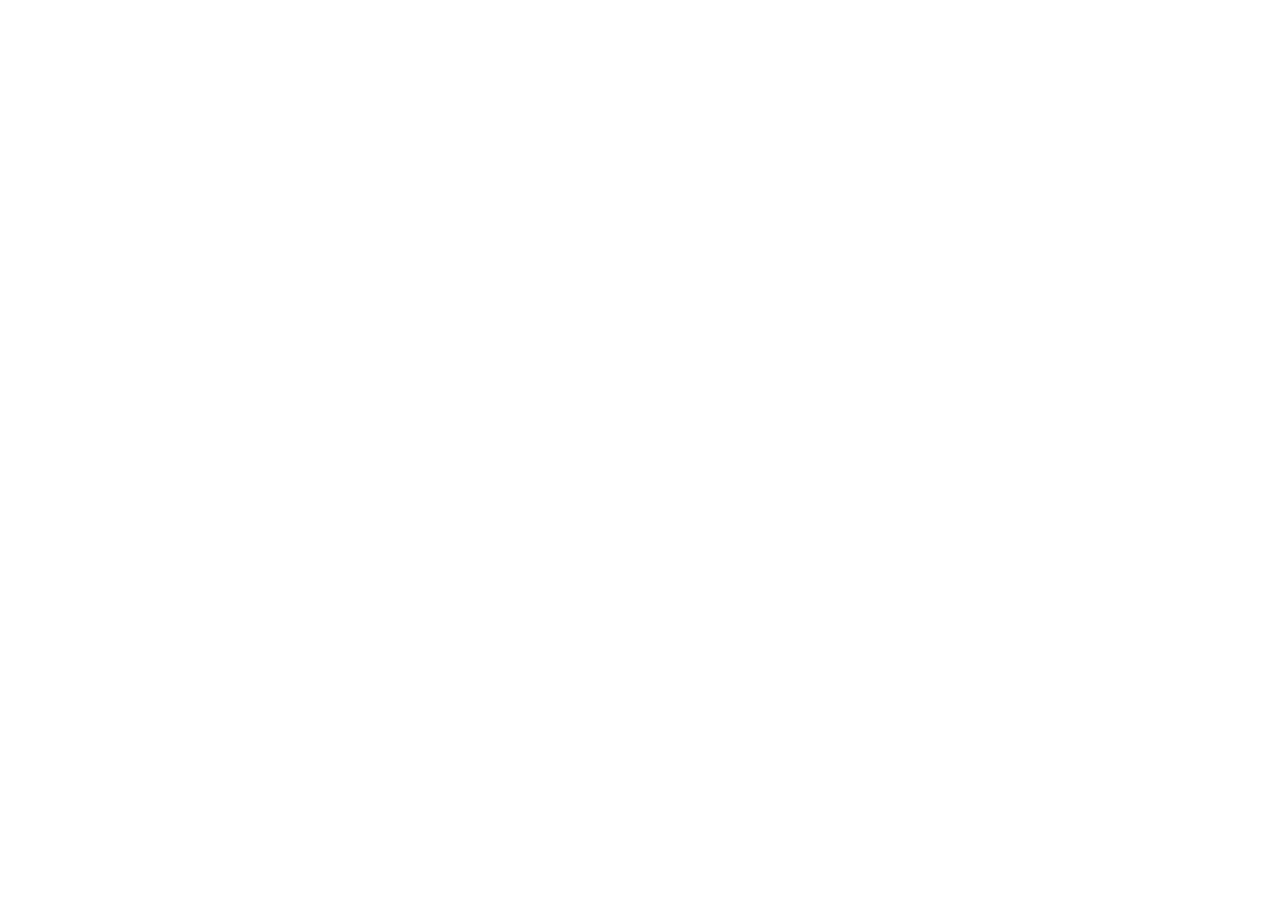
==== Login/login.html @ b29fbe02 "Refactor to Login page" ====
<!DOCTYPE html>
<html lang="en">
    <head>
        <meta charset="UTF-8">
        <meta name="viewport" content="width=device-width, initial-scale=1.0">
        <title>NYSM</title>
        <link rel="stylesheet" href="styles.css" />
    </head>
    <body>
        
    </body>
</html>
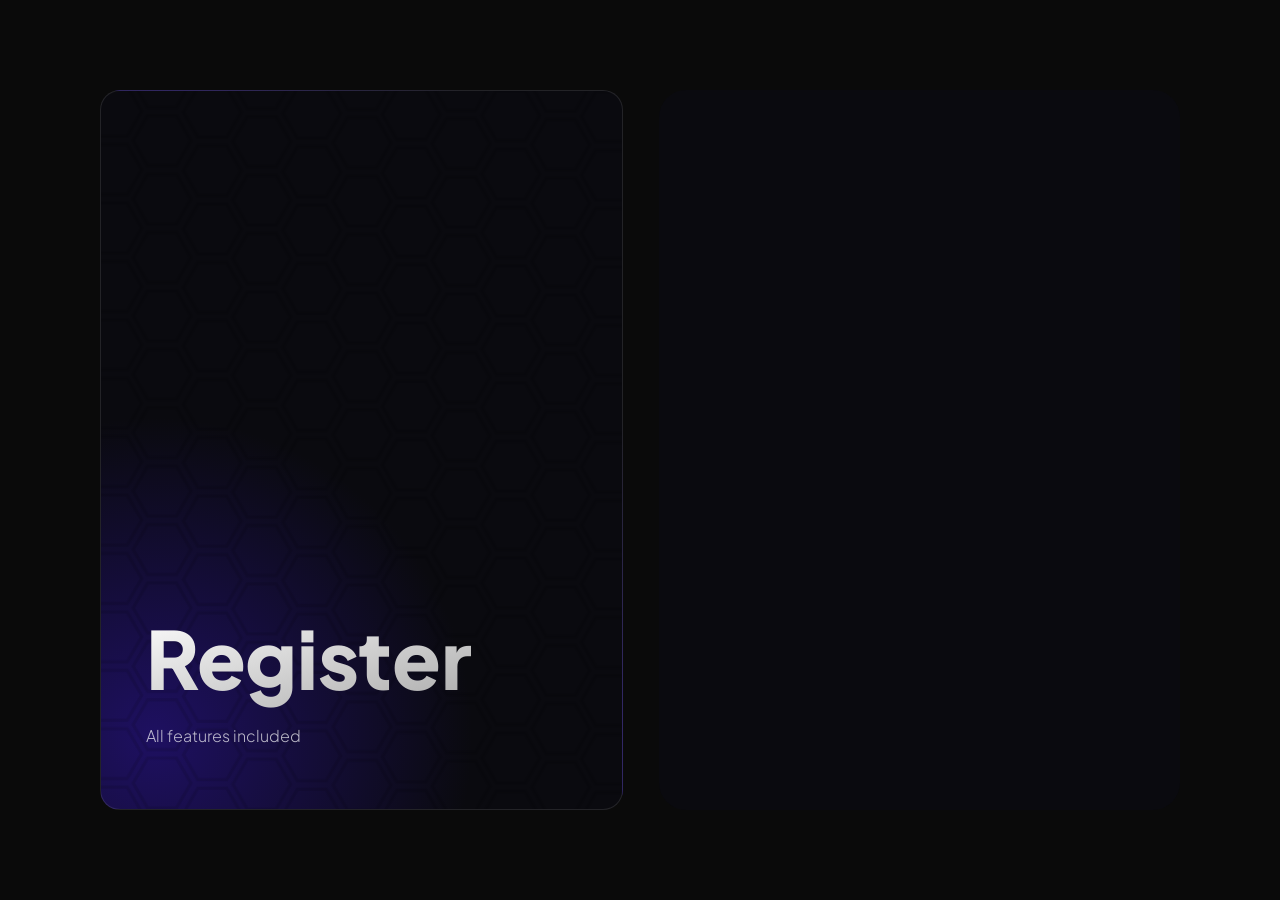
==== commit 74a8a051: "Give initial format to login page" ====
--- a/Login/login.html
+++ b/Login/login.html
@@ -5,8 +5,21 @@
         <meta name="viewport" content="width=device-width, initial-scale=1.0">
         <title>NYSM</title>
         <link rel="stylesheet" href="styles.css" />
+
+        <link rel="preconnect" href="https://fonts.googleapis.com">
+        <link rel="preconnect" href="https://fonts.gstatic.com" crossorigin>
+        <link href="https://fonts.googleapis.com/css2?family=Plus+Jakarta+Sans:wght@300;500;800&display=swap" rel="stylesheet">
     </head>
     <body>
-        
+        <div id="mainFrame">
+            <div id="presentationFrame" class="loginCell">
+                <div id="presentationText">
+                    <h3>Register</h3>
+                    <p>All features included</p>
+                </div>
+                <div id="spotlight"></div>
+            </div>
+            <div id="loginFrame" class="loginCell"></div>
+        </div>
     </body>
 </html>
--- a/Login/styles.css
+++ b/Login/styles.css
@@ -0,0 +1,60 @@
+html, body {
+    position: relative;
+    background-color: #0A0A0A;
+    margin: 0px; padding: 0px;
+    height: 100%;
+}
+
+#mainFrame {
+    position: relative;
+    display: flex;
+    width: 120vh; height: 80vh;
+    left: 50%; top: 50%; transform: translate(-50%, -50%);
+    gap: 4vh;
+}
+
+.loginCell {
+    flex: 1;
+    border-radius: 3vh;
+    background-color: #0a0a0f;
+}
+
+#presentationFrame {
+    border: 1px solid rgba(255, 255, 255, 0.1);
+    border-radius: 20px;
+    background: radial-gradient(circle at 10% 90%, #1e1061, #0a0a0f 40%);
+    position: relative;
+    overflow: hidden;
+    color: white;
+}
+#spotlight {
+    position: absolute;
+    width: 100%; height: 100%;
+    background-image: url(honeycom.png);
+    background-size: cover;
+    background-position: center;
+
+    opacity: 0.1;
+}
+
+#presentationText {
+    position: absolute;
+    left:5vh; bottom: 5vh;
+    font-family: 'Plus Jakarta Sans', sans-serif;
+    z-index: 10;
+}
+#presentationText h3 {
+  font-weight: 800;
+  font-size: 5rem;
+  letter-spacing: -0.02rem;
+  margin-bottom: 8px;
+  background: linear-gradient(to bottom right, #FFF, #AAA);
+  background-clip: text;
+  color: transparent;
+}
+#presentationText p {
+  font-weight: 300; 
+  font-size: 1rem;
+  color: rgba(255, 255, 255, 0.7); 
+  line-height: 1.5;
+}
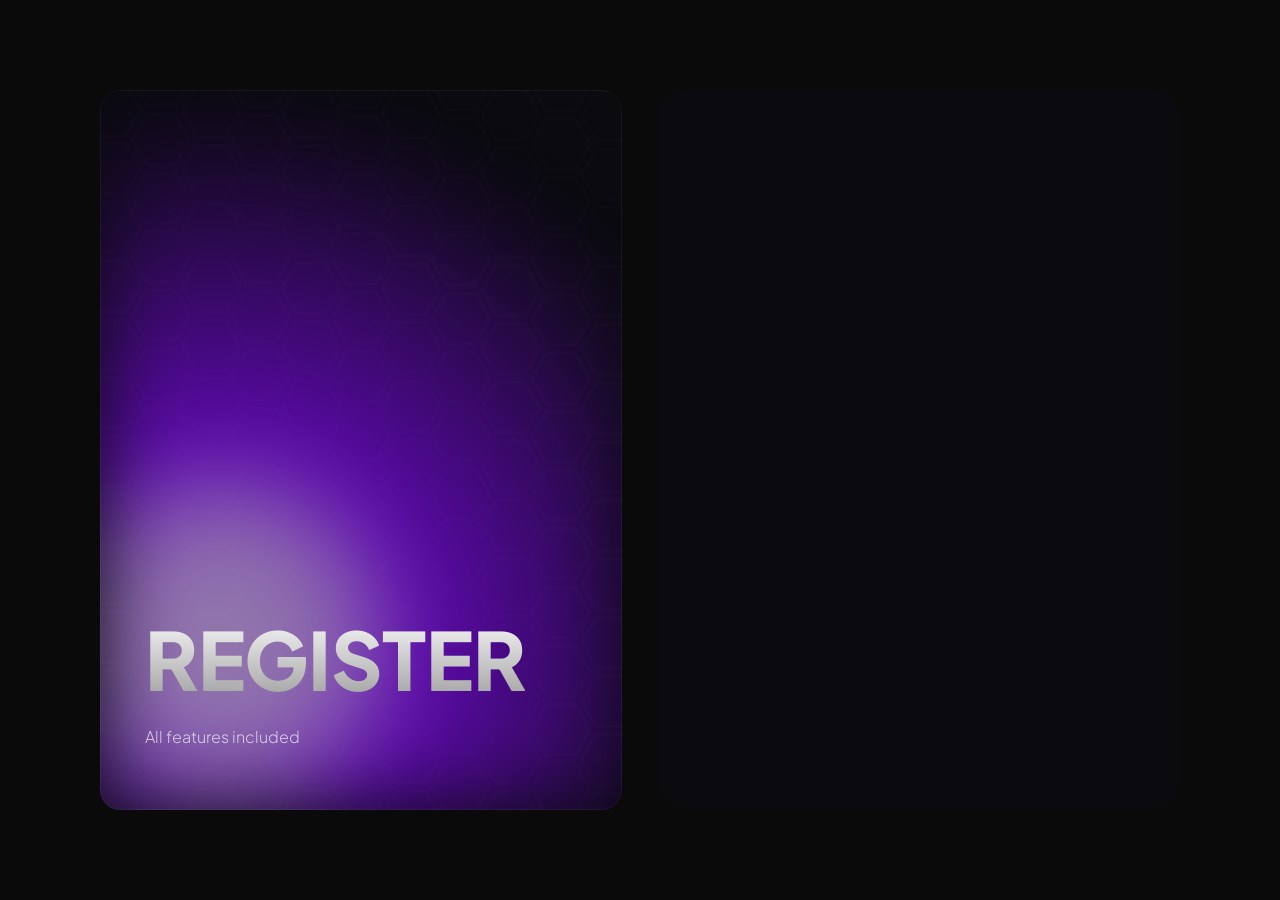
==== commit 407bd0cd: "Finish presentation card in login panel" ====
--- a/Login/login.html
+++ b/Login/login.html
@@ -14,10 +14,12 @@
         <div id="mainFrame">
             <div id="presentationFrame" class="loginCell">
                 <div id="presentationText">
-                    <h3>Register</h3>
+                    <h3>REGISTER</h3>
                     <p>All features included</p>
                 </div>
+                <div id="pattern"></div>
                 <div id="spotlight"></div>
+                <script src="interactiveCard.js"></script>
             </div>
             <div id="loginFrame" class="loginCell"></div>
         </div>
--- a/Login/styles.css
+++ b/Login/styles.css
@@ -20,21 +20,45 @@
 }
 
 #presentationFrame {
-    border: 1px solid rgba(255, 255, 255, 0.1);
     border-radius: 20px;
-    background: radial-gradient(circle at 10% 90%, #1e1061, #0a0a0f 40%);
     position: relative;
     overflow: hidden;
-    color: white;
+
 }
-#spotlight {
+#presentationFrame::before {
+    content: "";
+    position: absolute;
+    inset: 0px;
+    border: 1px solid rgba(255, 255, 255, 0.05);
+    border-radius: 20px;
+    pointer-events: none;
+    z-index: 20;
+}
+
+#pattern {
     position: absolute;
     width: 100%; height: 100%;
+
+    filter: invert(1);
     background-image: url(honeycom.png);
     background-size: cover;
     background-position: center;
 
-    opacity: 0.1;
+    opacity: 0.01;
+}
+
+#spotlight {
+    position: absolute;
+    top: 0;
+    left: 0;
+    width: 100%;
+    height: 100%;
+    pointer-events: none;
+    
+    opacity: 0.7;
+    filter: blur(40px); 
+
+    z-index: 1;
 }
 
 #presentationText {
@@ -44,17 +68,17 @@
     z-index: 10;
 }
 #presentationText h3 {
-  font-weight: 800;
-  font-size: 5rem;
-  letter-spacing: -0.02rem;
-  margin-bottom: 8px;
-  background: linear-gradient(to bottom right, #FFF, #AAA);
-  background-clip: text;
-  color: transparent;
+    font-weight: 800;
+    font-size: 5rem;
+    letter-spacing: -0.02rem;
+    margin-bottom: 8px;
+    background: linear-gradient(to bottom, #FFF, #999);
+    background-clip: text;
+    color: transparent;
 }
 #presentationText p {
-  font-weight: 300; 
-  font-size: 1rem;
-  color: rgba(255, 255, 255, 0.7); 
-  line-height: 1.5;
+    font-weight: 300; 
+    font-size: 1rem;
+    color: rgba(255, 255, 255, 0.7); 
+    line-height: 1.5;
 }
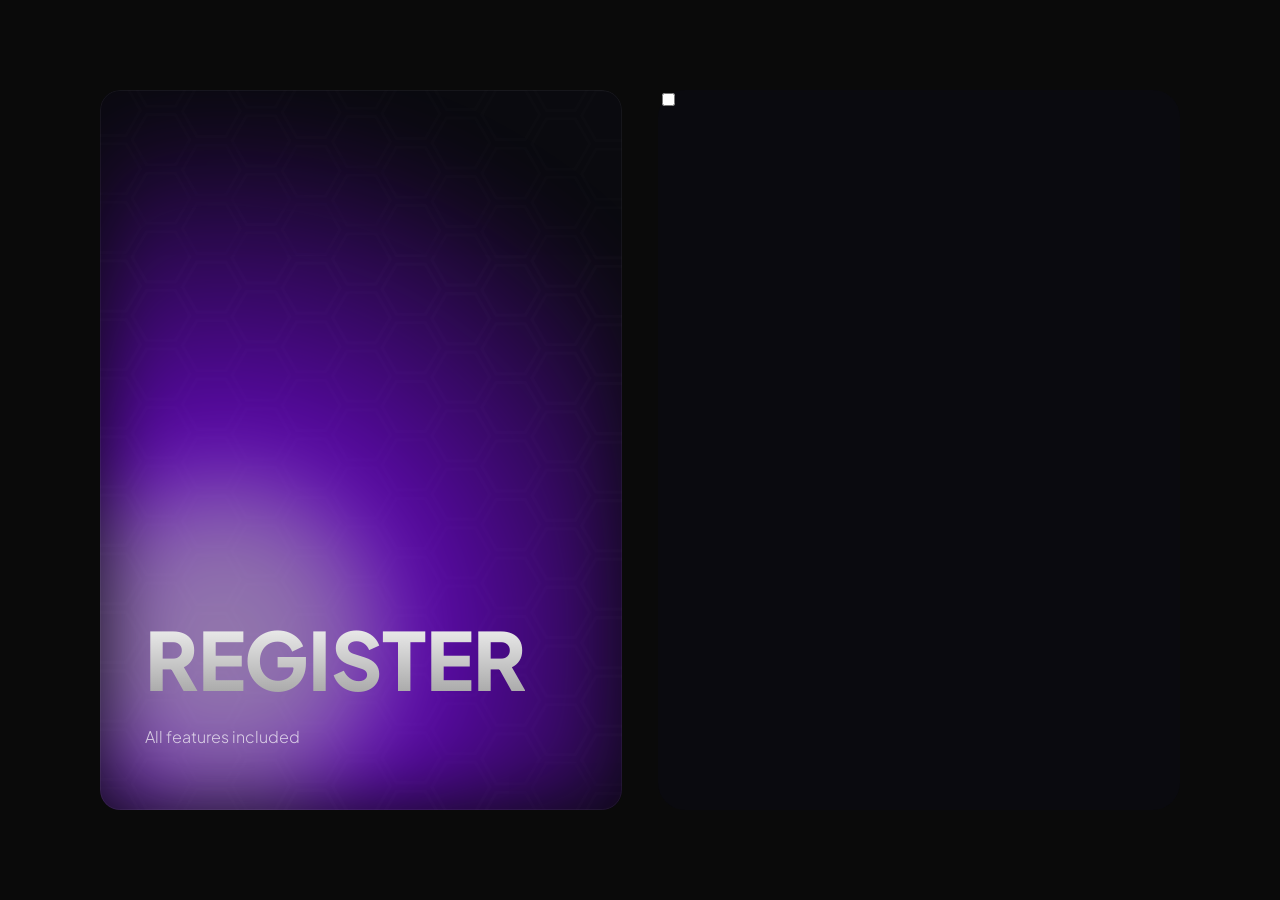
==== commit 3bdca1e0: "Replan structure of project" ====
--- a/Login/login.html
+++ b/Login/login.html
@@ -19,9 +19,12 @@
                 </div>
                 <div id="pattern"></div>
                 <div id="spotlight"></div>
+                <div id="filter"></div>
                 <script src="interactiveCard.js"></script>
             </div>
-            <div id="loginFrame" class="loginCell"></div>
+            <div id="loginFrame" class="loginCell">
+                <form action=""><input type="checkbox" name="" id=""></form>
+            </div>
         </div>
     </body>
 </html>
--- a/Login/styles.css
+++ b/Login/styles.css
@@ -2,7 +2,8 @@
     position: relative;
     background-color: #0A0A0A;
     margin: 0px; padding: 0px;
-    height: 100%;
+    height: 100vh;
+    cursor: url('../Resources/Vectors/cursor.svg') 4 4, auto;
 }
 
 #mainFrame {
@@ -23,8 +24,10 @@
     border-radius: 20px;
     position: relative;
     overflow: hidden;
+    
 
 }
+
 #presentationFrame::before {
     content: "";
     position: absolute;
@@ -40,7 +43,7 @@
     width: 100%; height: 100%;
 
     filter: invert(1);
-    background-image: url(honeycom.png);
+    background-image: url('../Resources/Images/honeycom.png');
     background-size: cover;
     background-position: center;
 
@@ -48,9 +51,6 @@
 }
 
 #spotlight {
-    position: absolute;
-    top: 0;
-    left: 0;
     width: 100%;
     height: 100%;
     pointer-events: none;
